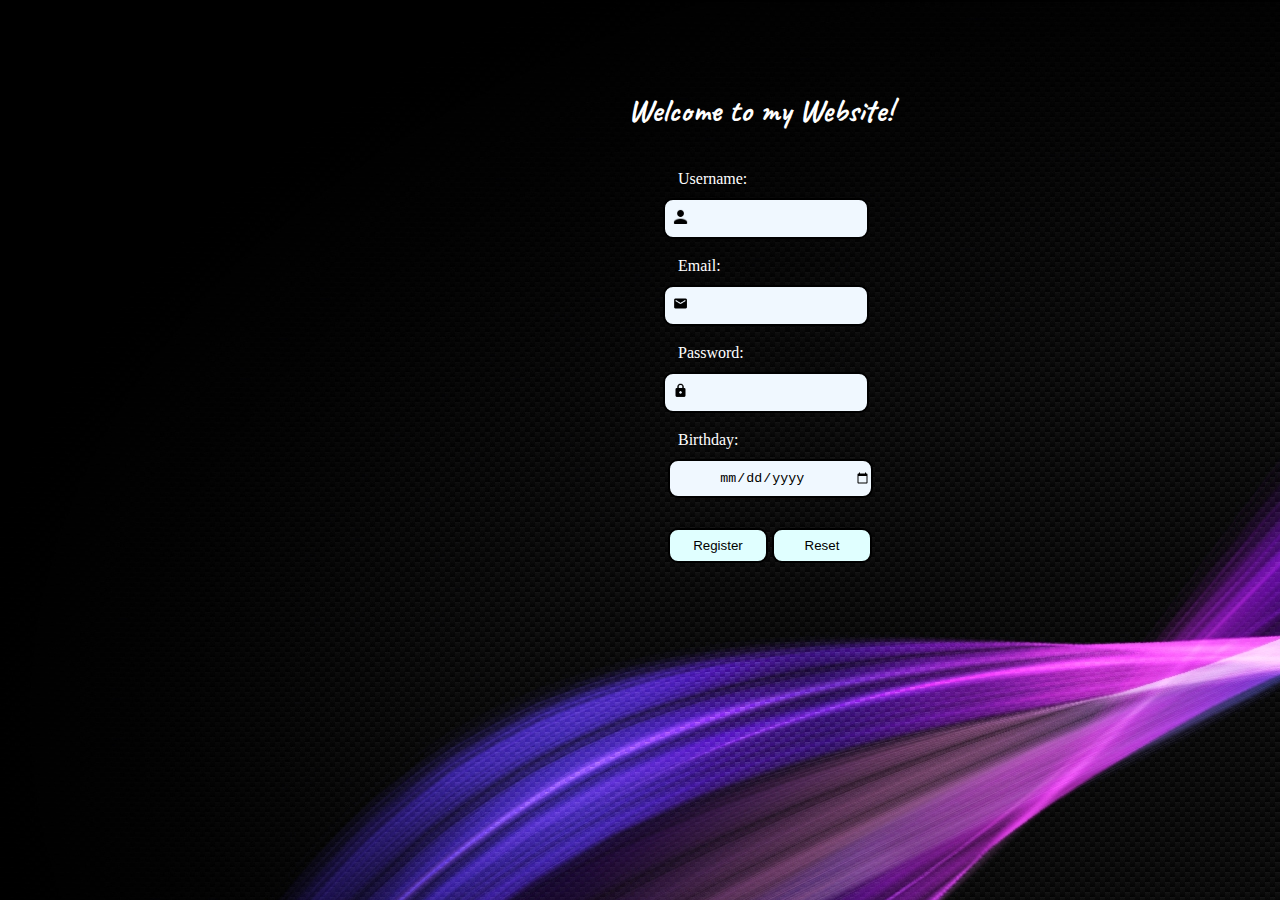
==== index.html @ 12f8a1cc "uploading" ====
<!doctype html>
<html xmlns="http://www.w3.org/1999/html">
  <head>
    <title>Register</title>
    <style>
      .input_container {
        position: relative;
        padding:0;
        margin:0;
      }
      .input {
        /*margin: 0;*/
        padding-left: 30px;
        height: 35px;
        background-color: aliceblue;
        border-radius: 10px;
        text-align: center;
        width: 170px;
        border-style: solid;
        margin-left: auto;
        margin-right: auto;
        border-color: black;
        /*margin-bottom: 10px;*/
        margin-top: 10px;
      }
      .input_img {
        position: absolute;
        bottom: 15px;
        left: 15px;
        width: 15px;
        height: 15px;
        margin-left: 650px;
      }
    </style>
    <link rel="preconnect" href="https://fonts.googleapis.com">
    <link rel="preconnect" href="https://fonts.gstatic.com" crossorigin>
    <link href="https://fonts.googleapis.com/css2?family=Caveat&display=swap" rel="stylesheet">
  </head>
  <body style="background-image:url(black-purple-violet-light-color-background-795517-wallhere.com.jpg)">
    <br><br><br><br>
      <h1 style="color: white;margin-top: 10px;margin-left: 620px;font-family: 'Caveat', cursive;font-weight: 3em"><strong>Welcome to my Website!</strong></h1><br>
    <form method="get" style="display: inline-block">
      <label for="username" style="margin: 10px 670px;color: white">Username:</label>
      <center>
        <div class="input_container">
          <input type="text" class="input" name="username" required>
          <img src="round_person_black_24dp2.png" class="input_img">
        </div>
      </center>
      <br>
      <label for="email" style="margin-left: 670px;margin-bottom: 10px;color: white">Email:</label>
      <center>
        <div class="input_container">
          <input type="email" class="input" name="email" required>
          <img src="round_email_black_24dp.png" class="input_img">
        </div>
      </center>
      <br>
      <label for="password" style="margin: 10px 670px;;color: white">Password:</label>
      <center>
        <div class="input_container">
          <input type="password" class="input" name="username" minlength="5" required>
          <img src="round_lock_black_24dp.png" class="input_img">
        </div>
      </center>
      <br>
      <label for="username" style="margin: 10px 670px;;color: white">Birthday:</label>
      <input style="margin-top: 10px;margin-right: 650px;margin-left:660px;background-color: aliceblue;border-radius: 10px;border-color: black;border-style: solid;height: 35px;text-align: center;width: 200px" type="date" name="birthday">
      <input style="margin-left: 660px;margin-top: 30px;background-color: lightcyan;border-radius: 10px;border-color: black;border-style: solid;height: 35px;text-align: center;display: inline-block;width: 100px" type="submit" value="Register">
      <input style="background-color: lightcyan;border-radius: 10px;border-color: black;border-style: solid;height: 35px;text-align: center;display: inline;width: 100px" type="reset">
    </form>
    <br>
  </body>
</html>
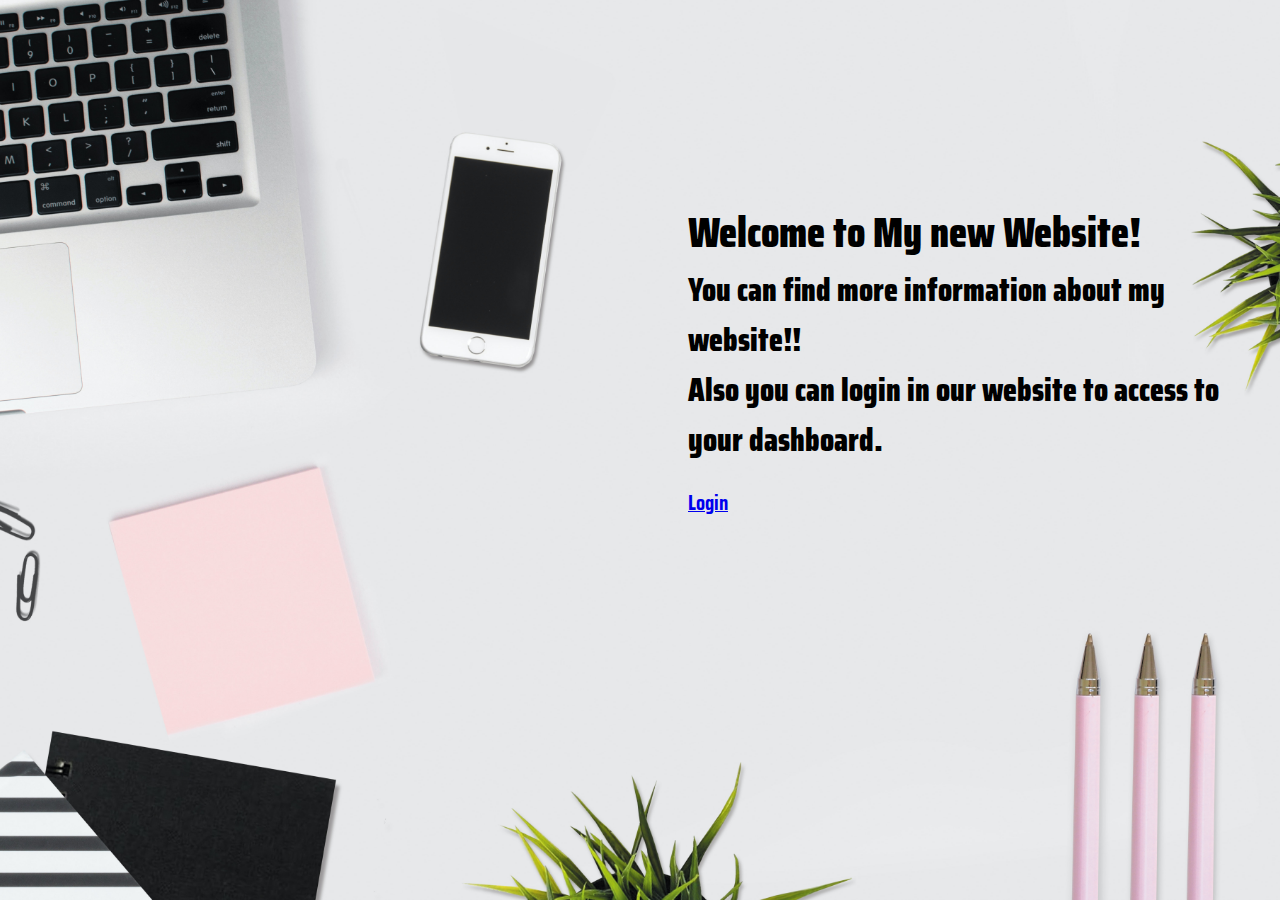
==== commit 46750863: "hello" ====
--- a/index.html
+++ b/index.html
@@ -1,74 +1,21 @@
-<!doctype html>
-<html xmlns="http://www.w3.org/1999/html">
-  <head>
-    <title>Register</title>
-    <style>
-      .input_container {
-        position: relative;
-        padding:0;
-        margin:0;
-      }
-      .input {
-        /*margin: 0;*/
-        padding-left: 30px;
-        height: 35px;
-        background-color: aliceblue;
-        border-radius: 10px;
-        text-align: center;
-        width: 170px;
-        border-style: solid;
-        margin-left: auto;
-        margin-right: auto;
-        border-color: black;
-        /*margin-bottom: 10px;*/
-        margin-top: 10px;
-      }
-      .input_img {
-        position: absolute;
-        bottom: 15px;
-        left: 15px;
-        width: 15px;
-        height: 15px;
-        margin-left: 650px;
-      }
-    </style>
+<!DOCTYPE html>
+<html>
+<head>
+    <title>StartUp</title>
+    <link href="https://cdn.jsdelivr.net/npm/bootstrap@5.1.3/dist/css/bootstrap.min.css" rel="stylesheet" integrity="sha384-1BmE4kWBq78iYhFldvKuhfTAU6auU8tT94WrHftjDbrCEXSU1oBoqyl2QvZ6jIW3" crossorigin="anonymous">
     <link rel="preconnect" href="https://fonts.googleapis.com">
     <link rel="preconnect" href="https://fonts.gstatic.com" crossorigin>
-    <link href="https://fonts.googleapis.com/css2?family=Caveat&display=swap" rel="stylesheet">
-  </head>
-  <body style="background-image:url(black-purple-violet-light-color-background-795517-wallhere.com.jpg)">
-    <br><br><br><br>
-      <h1 style="color: white;margin-top: 10px;margin-left: 620px;font-family: 'Caveat', cursive;font-weight: 3em"><strong>Welcome to my Website!</strong></h1><br>
-    <form method="get" style="display: inline-block">
-      <label for="username" style="margin: 10px 670px;color: white">Username:</label>
-      <center>
-        <div class="input_container">
-          <input type="text" class="input" name="username" required>
-          <img src="round_person_black_24dp2.png" class="input_img">
-        </div>
-      </center>
-      <br>
-      <label for="email" style="margin-left: 670px;margin-bottom: 10px;color: white">Email:</label>
-      <center>
-        <div class="input_container">
-          <input type="email" class="input" name="email" required>
-          <img src="round_email_black_24dp.png" class="input_img">
-        </div>
-      </center>
-      <br>
-      <label for="password" style="margin: 10px 670px;;color: white">Password:</label>
-      <center>
-        <div class="input_container">
-          <input type="password" class="input" name="username" minlength="5" required>
-          <img src="round_lock_black_24dp.png" class="input_img">
-        </div>
-      </center>
-      <br>
-      <label for="username" style="margin: 10px 670px;;color: white">Birthday:</label>
-      <input style="margin-top: 10px;margin-right: 650px;margin-left:660px;background-color: aliceblue;border-radius: 10px;border-color: black;border-style: solid;height: 35px;text-align: center;width: 200px" type="date" name="birthday">
-      <input style="margin-left: 660px;margin-top: 30px;background-color: lightcyan;border-radius: 10px;border-color: black;border-style: solid;height: 35px;text-align: center;display: inline-block;width: 100px" type="submit" value="Register">
-      <input style="background-color: lightcyan;border-radius: 10px;border-color: black;border-style: solid;height: 35px;text-align: center;display: inline;width: 100px" type="reset">
-    </form>
-    <br>
-  </body>
-</html>
+    <link href="https://fonts.googleapis.com/css2?family=Saira+Condensed:wght@100&display=swap" rel="stylesheet">  
+    
+    <link rel="stylesheet" type="text/css" href="style.css">
+</head>
+<body>
+    <h1><strong><span>Welcome to My new Website!</span><br>You can find more information about my website!!<br>
+        Also you can login in our website to access to your dashboard.
+    </strong></h1>
+    <a class="btn btn-outline-dark" href="hello.html" role="button">
+        <span>Login</span></button>
+    </a>
+    <script src="https://cdn.jsdelivr.net/npm/bootstrap@5.1.3/dist/js/bootstrap.bundle.min.js" integrity="sha384-ka7Sk0Gln4gmtz2MlQnikT1wXgYsOg+OMhuP+IlRH9sENBO0LRn5q+8nbTov4+1p" crossorigin="anonymous"></script>
+</body>
+</html>--- a/style.css
+++ b/style.css
@@ -0,0 +1,37 @@
+body {
+    background: url(pexels-dominika-roseclay-1036841.jpg) no-repeat center center fixed;
+    -webkit-background-size: cover;
+    -moz-background-size: cover;
+    -o-background-size: cover;
+    background-size: cover;
+}
+
+h1 {
+    color: black;
+    font-family: 'Saira Condensed', sans-serif;
+    margin-left: 680px;
+    margin-top: 200px;
+}
+
+span {
+    font-size: 1.3em;
+    font-weight: bolder;
+}
+
+.btn-outline-dark {
+    margin-top: 70px;
+    margin-left: 680px;
+    width: 200px;
+    border-radius: 100px;
+    height: 50px;
+    font-family: 'Saira Condensed', sans-serif;
+}
+
+.btn-outline-success {
+    margin-left: 1260px;
+    margin-top: 30px;
+    width: 110px;
+    border-radius: 100px;
+    color: black;
+    border-color: black;
+}
